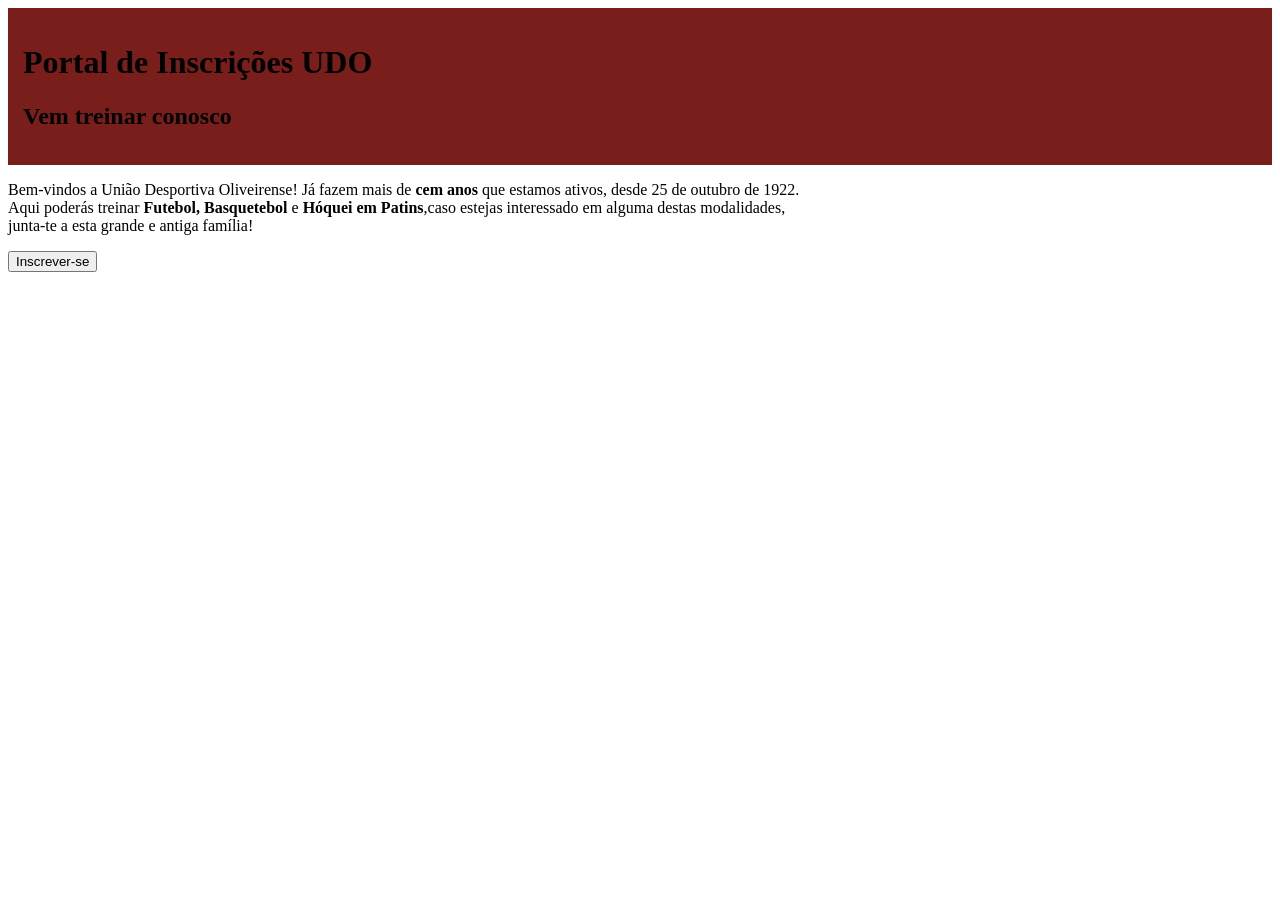
==== Index.html @ b37aa070 "Update Index.html" ====
<html lang="pt-pt">
    <head>
        <meta charset="UTF-8">
        <title>União Desportiva Oliveirense</title>
        <link rel="stylesheet" href="style.css">
    </head>
    <body>
        <header>
            <h1>Portal de Inscrições UDO</h1>
            <h2>Vem treinar conosco</h2>
        </header>
        
        <main>
            
            <p>Bem-vindos a União Desportiva Oliveirense! Já fazem mais de <b>cem anos</b> que estamos ativos, desde 25 de outubro de 1922.<br> 
                Aqui poderás treinar <b>Futebol, Basquetebol</b> e <b>Hóquei em Patins</b>,caso estejas interessado em alguma destas modalidades, <br>
                junta-te a esta grande e antiga família! <br></p>
            <a href="https://www.google.com/"><button >Inscrever-se</button></a>
        </main>
    </body>
</html>
---- style.css ----
header{
    background-color: #7A1E1C;
    padding: 15px;
    
    size: 20px;
}
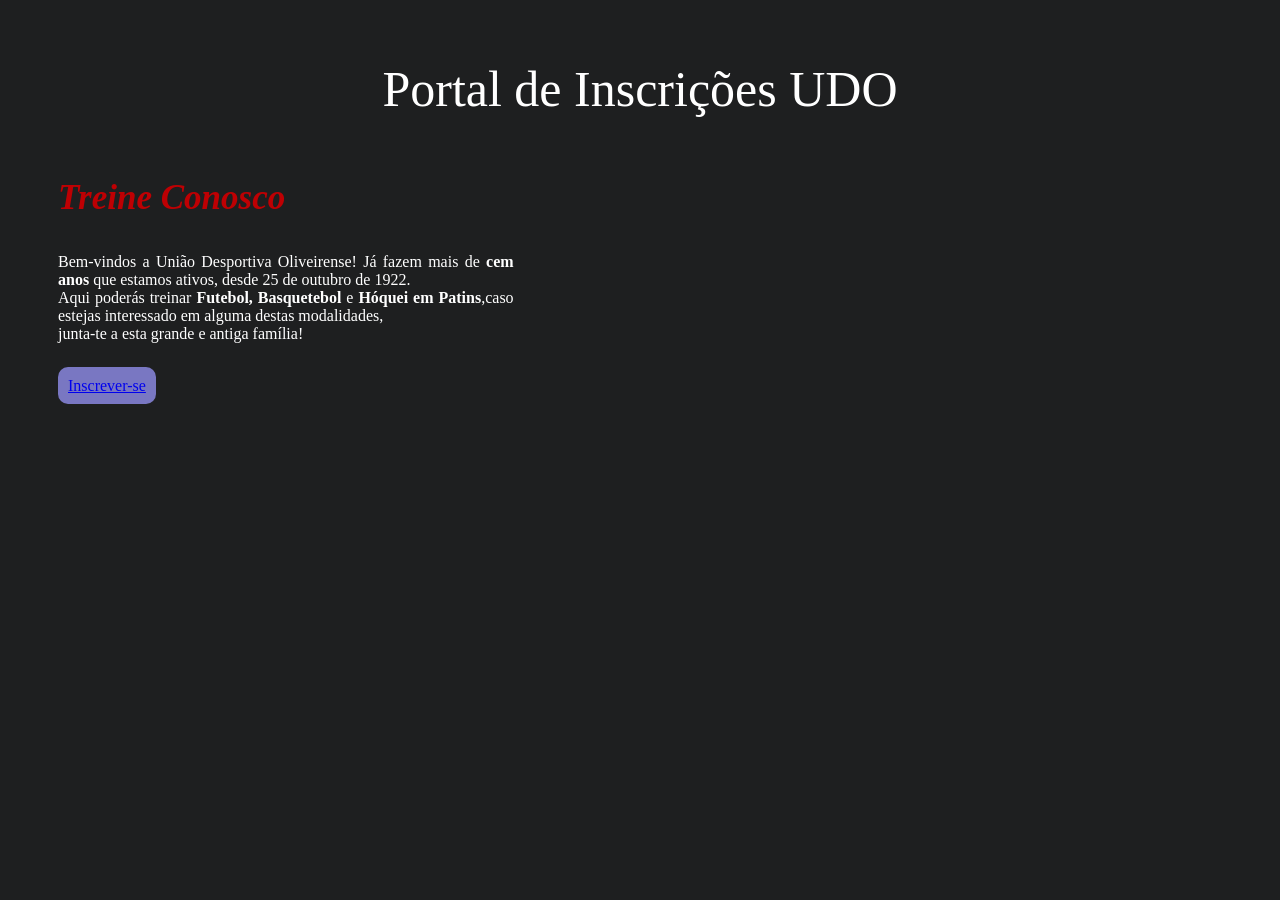
==== commit e8f2354a: "Css_e_main_alterados" ====
--- a/Index.html
+++ b/Index.html
@@ -7,16 +7,17 @@
     </head>
     <body>
         <header>
-            <h1>Portal de Inscrições UDO</h1>
-            <h2>Vem treinar conosco</h2>
+            Portal de Inscrições UDO
+            
         </header>
         
         <main>
-            
+            <b><p style="font-size: 35px; color: #be0003; font-style: italic; font-family: Merriweather;">Treine Conosco</p></b>
             <p>Bem-vindos a União Desportiva Oliveirense! Já fazem mais de <b>cem anos</b> que estamos ativos, desde 25 de outubro de 1922.<br> 
                 Aqui poderás treinar <b>Futebol, Basquetebol</b> e <b>Hóquei em Patins</b>,caso estejas interessado em alguma destas modalidades, <br>
                 junta-te a esta grande e antiga família! <br></p>
-            <a href="https://www.google.com/"><button >Inscrever-se</button></a>
+                <br>
+            <a href="https://www.google.com/" class="butao_formulário">Inscrever-se</a>
         </main>
     </body>
 </html>
--- a/style.css
+++ b/style.css
@@ -1,8 +1,45 @@
 
-header{
-    background-color: #7A1E1C;
-    padding: 15px;
-    
-    size: 20px;
+@font-face{
+    font-family: 'Merriweather';
+    src: url('../Merriweather/Merriweather-VariableFont_opsz\,wdth\,wght.ttf') format('truetype');
+    font-style: normal;
+    font-weight: normal;
 }
 
+body{
+    background-color: #1E1F20;
+}
+header{
+    font-family: Merriweather;
+    color: white;
+    margin: 50px;
+    padding: 10px;
+    text-align: center;
+    font-size: 50px;
+}
+
+
+main{
+    color: white;
+    margin: 50px;
+    font-size:medium;
+    text-align:justify;
+    margin-right: 60%;
+}
+
+.butao_formulário{
+    text-align: center;
+    size: 50px;
+    border-radius: 10px;
+    padding: 10px;
+    background-color: rgb(121, 119, 194);
+    transition: .5s;
+}
+
+.butao_formulário:hover{
+    border-color: black;
+    background-color: white;
+    color: red;
+}
+
+
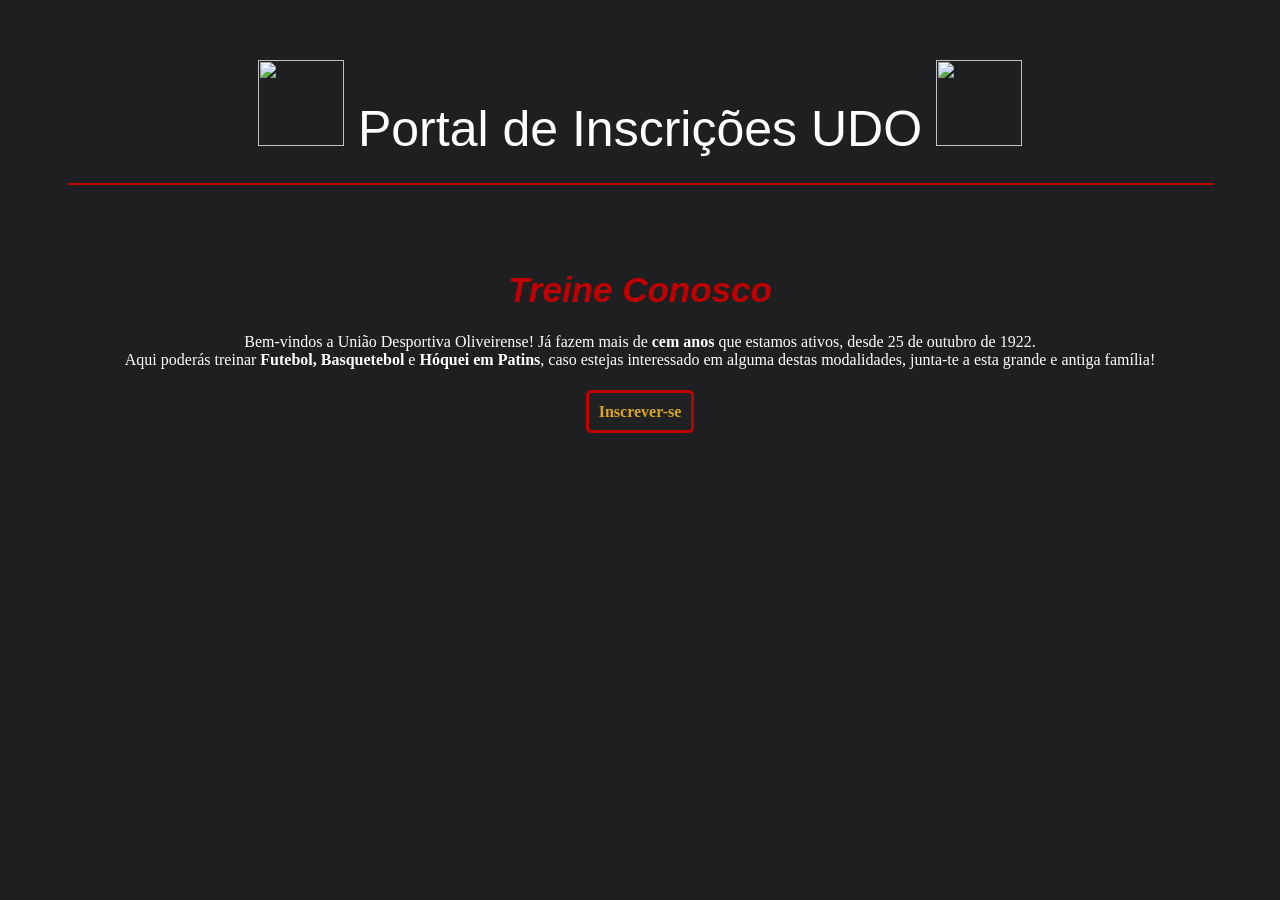
==== commit 3640ef2b: "Correções e modificações do html e css" ====
--- a/Index.html
+++ b/Index.html
@@ -2,22 +2,24 @@
 <html lang="pt-pt">
     <head>
         <meta charset="UTF-8">
-        <title>União Desportiva Oliveirense</title>
+        <link rel="shortcut icon" href="../favicon_io/favicon.ico" type="image/x-icon">
+        <title>União Desportiva Oliveirense </title>
         <link rel="stylesheet" href="style.css">
     </head>
+    
     <body>
         <header>
-            Portal de Inscrições UDO
-            
+            <img src="../Logo_UDO.png" width="86px"> Portal de Inscrições UDO <img src="../Logo_UDO.png" width="86px">
+            <hr color=" #be0003" width="100%" size="2">
         </header>
         
         <main>
-            <b><p style="font-size: 35px; color: #be0003; font-style: italic; font-family: Merriweather;">Treine Conosco</p></b>
+            <h1>Treine Conosco</h1>
             <p>Bem-vindos a União Desportiva Oliveirense! Já fazem mais de <b>cem anos</b> que estamos ativos, desde 25 de outubro de 1922.<br> 
-                Aqui poderás treinar <b>Futebol, Basquetebol</b> e <b>Hóquei em Patins</b>,caso estejas interessado em alguma destas modalidades, <br>
+                Aqui poderás treinar <b>Futebol, Basquetebol</b> e <b>Hóquei em Patins</b>, caso estejas interessado em alguma destas modalidades,
                 junta-te a esta grande e antiga família! <br></p>
                 <br>
-            <a href="https://www.google.com/" class="butao_formulário">Inscrever-se</a>
+            <a href="https://www.google.com/" class="butao_formulário"><b>Inscrever-se</b></a>
         </main>
     </body>
 </html>
--- a/style.css
+++ b/style.css
@@ -7,10 +7,11 @@
 }
 
 body{
+    
     background-color: #1E1F20;
 }
 header{
-    font-family: Merriweather;
+    font-family: Merriweather, Bahnschrift SemiBold, Arial;
     color: white;
     margin: 50px;
     padding: 10px;
@@ -21,23 +22,31 @@
 
 main{
     color: white;
+    text-align: center;
     margin: 50px;
     font-size:medium;
-    text-align:justify;
-    margin-right: 60%;
+}
+h1{
+    font-size: 35px; 
+    color: #be0003; 
+    font-style: italic; 
+    font-family: Merriweather, Bahnschrift SemiBold, Arial;
 }
 
 .butao_formulário{
+    border: 3px solid #be0003;
+    color: goldenrod;
+    background-color: #202122;
     text-align: center;
-    size: 50px;
-    border-radius: 10px;
+    font-weight: 600;
+    text-decoration:none;/*tira o underline do herf*/
+    border-radius: 5px;
     padding: 10px;
-    background-color: rgb(121, 119, 194);
     transition: .5s;
 }
 
 .butao_formulário:hover{
-    border-color: black;
+    border-color: #be0003;
     background-color: white;
     color: red;
 }
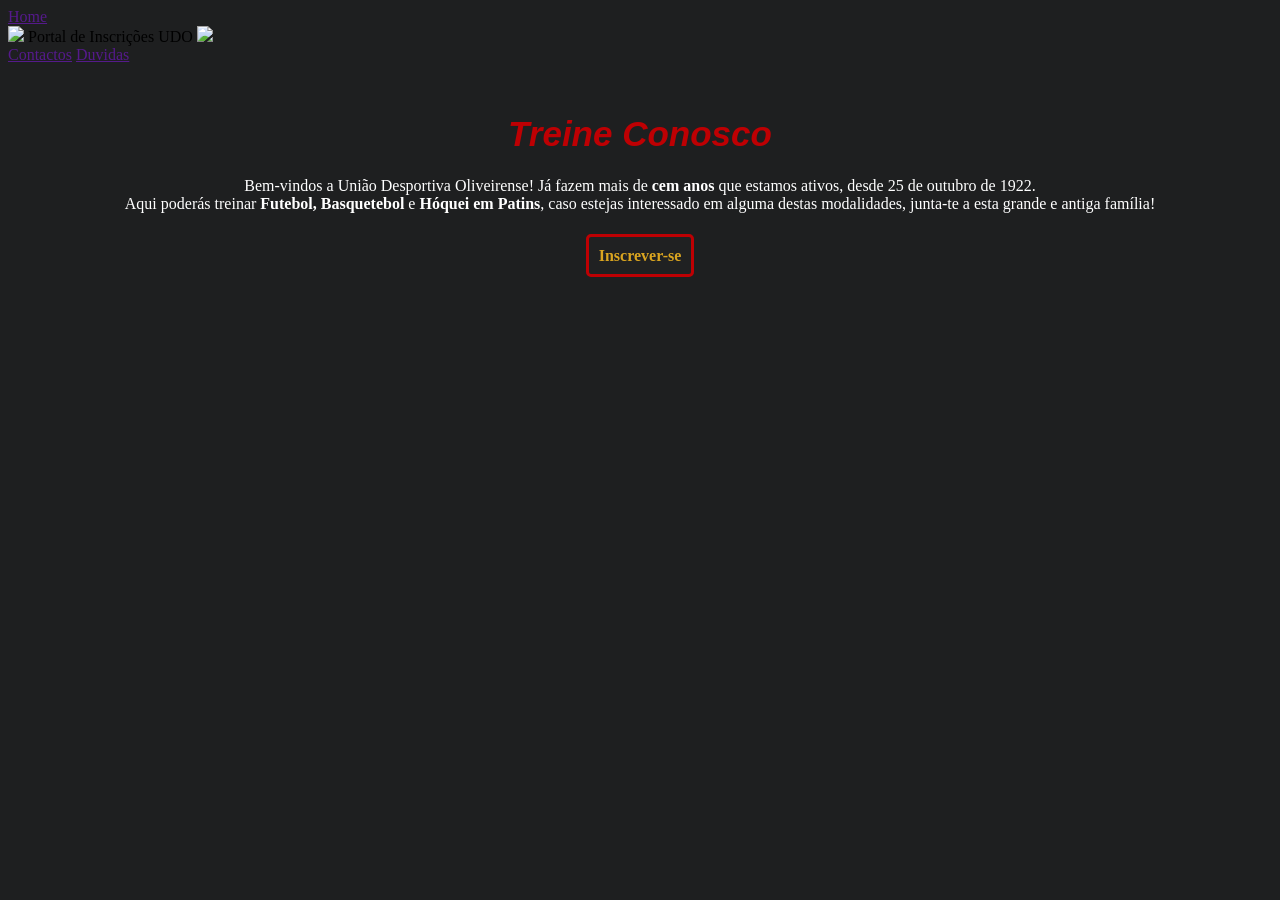
==== commit 70ce89cc: "1ºparte do novo csss Aparecia um espaço quando colocava-se uma imagem criava-se um espaço no lado di" ====
--- a/Index.html
+++ b/Index.html
@@ -8,10 +8,16 @@
     </head>
     
     <body>
-        <header>
-            <img src="../Logo_UDO.png" width="86px"> Portal de Inscrições UDO <img src="../Logo_UDO.png" width="86px">
-            <hr color=" #be0003" width="100%" size="2">
-        </header>
+        <div class="header">
+            <div class="header_esquerda"><a href="">Home</a></div>
+            <div class="header_centro"> 
+                <img src="../Logo_UDO.png" class="logo">
+                Portal de Inscrições UDO 
+                <img src="../Logo_UDO.png" class="logo">
+            </div>
+            <div class="header_dierita"><a href="">Contactos</a> <a href="">Duvidas</a></div>
+            
+        </div>
         
         <main>
             <h1>Treine Conosco</h1>
@@ -19,7 +25,7 @@
                 Aqui poderás treinar <b>Futebol, Basquetebol</b> e <b>Hóquei em Patins</b>, caso estejas interessado em alguma destas modalidades,
                 junta-te a esta grande e antiga família! <br></p>
                 <br>
-            <a href="https://www.google.com/" class="butao_formulário"><b>Inscrever-se</b></a>
+            <a href="formulario.html" class="butao_formulário"><b>Inscrever-se</b></a>
         </main>
     </body>
 </html>
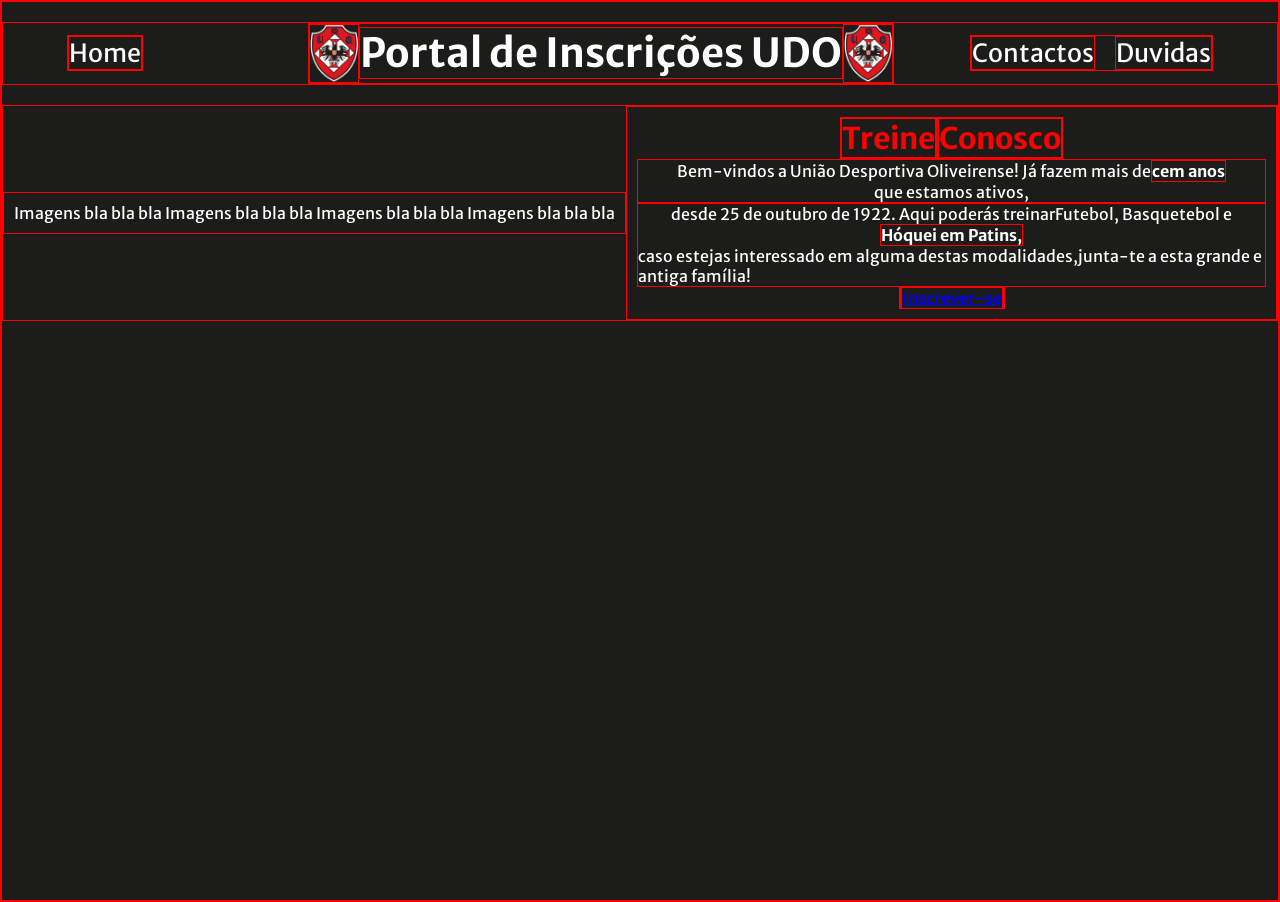
==== commit 9f209989: "Continuação do CSS" ====
--- a/Index.html
+++ b/Index.html
@@ -2,30 +2,44 @@
 <html lang="pt-pt">
     <head>
         <meta charset="UTF-8">
-        <link rel="shortcut icon" href="../favicon_io/favicon.ico" type="image/x-icon">
+        <link rel="shortcut icon" href="favicon.ico" type="image/x-icon">
         <title>União Desportiva Oliveirense </title>
         <link rel="stylesheet" href="style.css">
     </head>
     
     <body>
+    <!--Inicio do Header-->
         <div class="header">
             <div class="header_esquerda"><a href="">Home</a></div>
             <div class="header_centro"> 
-                <img src="../Logo_UDO.png" class="logo">
-                Portal de Inscrições UDO 
-                <img src="../Logo_UDO.png" class="logo">
+                <img src="Logo_UDO.png">
+                <h1>Portal de Inscrições UDO </h1>
+                <img src="Logo_UDO.png">
             </div>
             <div class="header_dierita"><a href="">Contactos</a> <a href="">Duvidas</a></div>
+        </div>
+        <!--Fim do Header-->
+
+        <div class="main">
+            <div class="main_esquerda">
+                Imagens bla bla bla
+                Imagens bla bla bla
+                Imagens bla bla bla
+                Imagens bla bla bla
+            </div>
+            <div class="main_direita">
+                <div class="Cima"><h2>Treine</h2></div>
+                <div class="Baixo"><h2>Conosco</h2></div>
+                <p>Bem-vindos a União Desportiva Oliveirense! Já fazem mais de <b>cem anos</b> que estamos ativos, <p>desde 25 de outubro de 1922.
+                    Aqui poderás treinarFutebol, Basquetebol</b> e <b>Hóquei em Patins,</b> caso estejas interessado em alguma destas modalidades,junta-te a esta grande e antiga família!
+                </p>
+
+                    <div class="butao_formulário">
+                        <a href="formulario.html" class="butao_formulário"><b>Inscrever-se</b></a>
+                    </div>
+                    
+            </div>
+        </div>
             
-        </div>
-        
-        <main>
-            <h1>Treine Conosco</h1>
-            <p>Bem-vindos a União Desportiva Oliveirense! Já fazem mais de <b>cem anos</b> que estamos ativos, desde 25 de outubro de 1922.<br> 
-                Aqui poderás treinar <b>Futebol, Basquetebol</b> e <b>Hóquei em Patins</b>, caso estejas interessado em alguma destas modalidades,
-                junta-te a esta grande e antiga família! <br></p>
-                <br>
-            <a href="formulario.html" class="butao_formulário"><b>Inscrever-se</b></a>
-        </main>
     </body>
 </html>
--- a/style.css
+++ b/style.css
@@ -1,54 +1,133 @@
+/*Importação da Familia*/
+@import url('https://fonts.googleapis.com/css2?family=Merriweather+Sans:ital,wght@0,300..800;1,300..800&display=swap');
 
-@font-face{
-    font-family: 'Merriweather';
-    src: url('../Merriweather/Merriweather-VariableFont_opsz\,wdth\,wght.ttf') format('truetype');
-    font-style: normal;
-    font-weight: normal;
+
+*{
+    border: 1px solid red;
+    margin: 0;
+    padding: 0;
+    box-sizing:border-box;/*Serve para definir o tamanho total de um elemento (largura e altura)*/
 }
 
 body{
+    display: block;/*Faz que o elemento se comporte como um bloco*/
+    min-height: 100vh;/*Serve para ocupar a página toda*/
+    font-family: "Merriweather Sans", 'Times New Roman', Times, serif;
+    background-color: #1C1C1A;
     
-    background-color: #1E1F20;
+    
 }
-header{
-    font-family: Merriweather, Bahnschrift SemiBold, Arial;
-    color: white;
-    margin: 50px;
-    padding: 10px;
-    text-align: center;
-    font-size: 50px;
-}
+/*Inicio da classe Header*/
+    .header{
+        display: flex;
+        flex-wrap: wrap;/*Faz que os itens quebrem em linhas se não houver espaço*/
+        align-items: center;/*alinha os itens no eixo do y(vertical)*/
+        justify-content: space-between;/*alinha os itens no eixo do x (horizontal)* e deixas as laterias coladas e o meio no centro*/
+        margin: 20px 0px 20px 0px;/*top right bottom left*/
+        font-size: 25px;
+        gap: 20px;/*espaço entre os itens*/
+        color: white;
+        
+    }
+    /*Inicio da subclasse Header_Esquerda*/
+    .header_esquerda{
+        display: flex;
+        margin-left: 5%;
+        
+    }
+
+    .header_esquerda a{
+        text-decoration: none;
+        color: white;
+        transition: 0.5s;
+    }
+
+    .header_esquerda a:hover{
+        color: red;
+    }
+    /*Fim da subclasse Header_Esquerda*/
+
+    /*Inicio da subclasse Header_Centro*/
+    .header_centro{
+        display: flex;/*Os elemetos ficam lado a lado*/
+        align-items: center;/*alinha os itens no eixo do y(vertical)*/
+        justify-content: center;
+        margin-left: 7%;
+        display: flex;
+        align-items: center;
+
+    }
+
+    .header_centro h1{
+        font-size: 40px;
+    }
+
+    .header_centro img{
+        width: 50px;
+    }
+
+    /*Fim da subclasse Header_Centro*/
 
 
-main{
-    color: white;
-    text-align: center;
-    margin: 50px;
-    font-size:medium;
-}
-h1{
-    font-size: 35px; 
-    color: #be0003; 
-    font-style: italic; 
-    font-family: Merriweather, Bahnschrift SemiBold, Arial;
-}
+    /*Inicio da subclasse Header_Direita*/
+    .header_dierita{
+        display: flex;
+        margin-right: 5%;
+        gap: 20px;/*espaço entre os itens*/
+    }
 
-.butao_formulário{
-    border: 3px solid #be0003;
-    color: goldenrod;
-    background-color: #202122;
-    text-align: center;
-    font-weight: 600;
-    text-decoration:none;/*tira o underline do herf*/
-    border-radius: 5px;
-    padding: 10px;
-    transition: .5s;
-}
+    .header_dierita a{
+        text-decoration: none;
+        color: white;
+        transition: 0.5s;
+    }
 
-.butao_formulário:hover{
-    border-color: #be0003;
-    background-color: white;
-    color: red;
-}
+    .header_dierita a:hover{
+        color: red;
+    }
+    /*Fim da subclasse Header_Direita*/
+/*Fim da classe Header*/
 
+/*Inicio da classe Main*/
+    .main{
+        display: flex;
+        justify-content:space-around;/*Alinha no eixo do x*/
+        align-items: center;/*Alinha no eixo do y*/
+        color: white;
+    }
 
+    /*Inicio da subclasse Main_esquerda*/
+    .main_esquerda{
+        display: flex;
+        padding: 10px;
+    }
+    /*Fim da subclasse Main_esquerda*/
+
+    /*Inicio da subclasse Main_Direita*/
+    .main_direita{
+        display: flex;
+        flex-wrap: wrap;
+        justify-content: center;/*Alinha no eixo do x*/
+        padding: 10px 10px;
+        flex: 1;/*Faz que os intens ocupem o mesmo espaço*/
+    }
+
+    .main_direita h2{
+        font-size: 30px;
+        color: red;
+    }
+    .main_direita p1{
+        display: flex;
+        flex-wrap: wrap;
+        align-items: center;
+        justify-content: center;
+    }
+
+    .main_direita p{
+        display: flex;
+        flex-wrap: wrap;
+        align-items: center;
+        justify-content: center;
+    }
+    /*Fim da subclasse Main_Direita*/
+/*Fim da classe Main*/
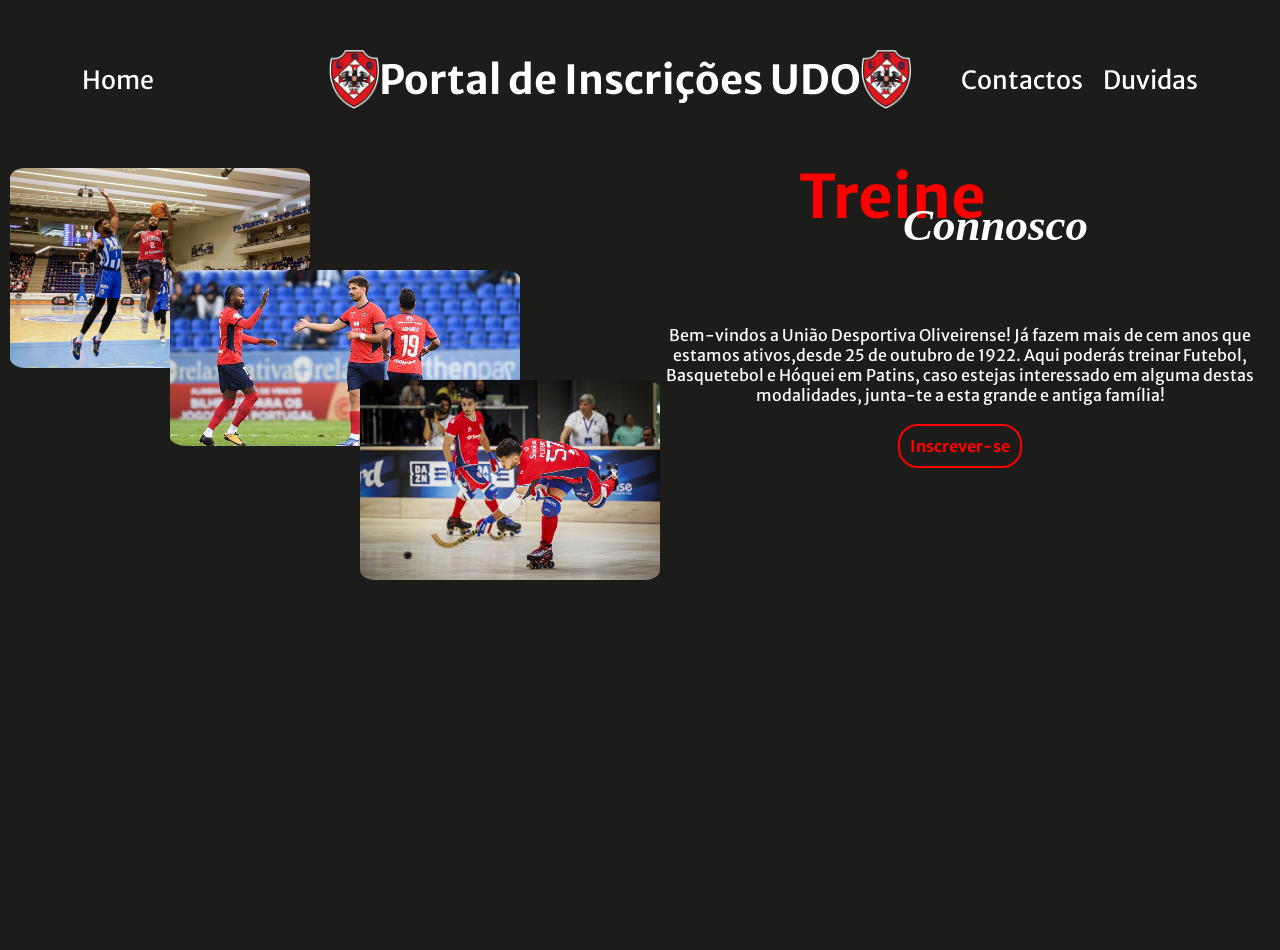
==== commit 6beed662: "Css_e_Index" ====
--- a/Index.html
+++ b/Index.html
@@ -10,36 +10,43 @@
     <body>
     <!--Inicio do Header-->
         <div class="header">
-            <div class="header_esquerda"><a href="">Home</a></div>
+            <div class="header_esquerda"><a href="https://udoliveirensesad.pt/">Home</a></div>
             <div class="header_centro"> 
                 <img src="Logo_UDO.png">
                 <h1>Portal de Inscrições UDO </h1>
                 <img src="Logo_UDO.png">
             </div>
-            <div class="header_dierita"><a href="">Contactos</a> <a href="">Duvidas</a></div>
+            <div class="header_dierita"><a href="https://udoliveirensesad.pt/contactos/">Contactos</a> <a href="https://udoliveirensesad.pt/contactos/">Duvidas</a></div>
         </div>
         <!--Fim do Header-->
 
+        <!--Inicio do Titulo-->
+        <div class="Titulo">
+            <div class="Cima"><h2>Treine</h2></div>
+            <div class="Baixo"><h2>Connosco</h2></div>
+        </div>
+        <!--Fim do Titulo-->
+
+
         <div class="main">
             <div class="main_esquerda">
-                Imagens bla bla bla
-                Imagens bla bla bla
-                Imagens bla bla bla
-                Imagens bla bla bla
+                <div class="Desporto1"><img src="UDO_Basketball.jpg"></div>
+                <div class="Desporto2"><img src="UDO_Futebol.jpg"></div>
+                <div class="Desporto3"><img src="UDO_Hoquei.jpg" ></div>
             </div>
+
+            
             <div class="main_direita">
-                <div class="Cima"><h2>Treine</h2></div>
-                <div class="Baixo"><h2>Conosco</h2></div>
-                <p>Bem-vindos a União Desportiva Oliveirense! Já fazem mais de <b>cem anos</b> que estamos ativos, <p>desde 25 de outubro de 1922.
-                    Aqui poderás treinarFutebol, Basquetebol</b> e <b>Hóquei em Patins,</b> caso estejas interessado em alguma destas modalidades,junta-te a esta grande e antiga família!
+                <p>Bem-vindos a União Desportiva Oliveirense! Já fazem mais de cem anos que estamos ativos,desde 25 de outubro de 1922.
+                Aqui poderás treinar Futebol, Basquetebol e Hóquei em Patins, caso estejas interessado em alguma destas modalidades, junta-te a esta grande e antiga família!
                 </p>
 
                     <div class="butao_formulário">
-                        <a href="formulario.html" class="butao_formulário"><b>Inscrever-se</b></a>
+                        <a href="formulario.html"><b>Inscrever-se</b></a>
                     </div>
                     
             </div>
         </div>
-            
+        <script src="app.js"></script>
     </body>
 </html>
--- a/style.css
+++ b/style.css
@@ -3,7 +3,6 @@
 
 
 *{
-    border: 1px solid red;
     margin: 0;
     padding: 0;
     box-sizing:border-box;/*Serve para definir o tamanho total de um elemento (largura e altura)*/
@@ -27,6 +26,10 @@
         font-size: 25px;
         gap: 20px;/*espaço entre os itens*/
         color: white;
+        margin-top: 50px;
+        margin-left: 20px;
+        margin-right: 20px;
+        margin-bottom: 50px;
         
     }
     /*Inicio da subclasse Header_Esquerda*/
@@ -52,7 +55,7 @@
         display: flex;/*Os elemetos ficam lado a lado*/
         align-items: center;/*alinha os itens no eixo do y(vertical)*/
         justify-content: center;
-        margin-left: 7%;
+        margin-left: 10%;
         display: flex;
         align-items: center;
 
@@ -85,49 +88,128 @@
     .header_dierita a:hover{
         color: red;
     }
+    
     /*Fim da subclasse Header_Direita*/
 /*Fim da classe Header*/
 
+
+
+/*Inicio da classe Titulo*/
+    .Titulo{
+        display: flex;
+        position: relative;
+        justify-content: right;
+        width: auto;
+        height: auto;
+        margin-bottom: -5%;
+    }
+    
+    .Cima{
+        font-size: 40px;
+        color: red;
+        padding-right: 23%;
+        z-index: -1;
+    }
+
+    .Baixo{
+        position: absolute;
+        color: white;
+        padding-top: 40px;
+        padding-right: 15%;
+        font-style: italic;
+        font-family: 'Times New Roman', Times, serif;
+        font-size: 30px;
+        z-index: 1;
+    }
+
+/*Inicio da classe Titulo*/
+
+
 /*Inicio da classe Main*/
     .main{
-        display: flex;
-        justify-content:space-around;/*Alinha no eixo do x*/
+        margin-top: 20px;
+        display: flex;
+        justify-content:space-between;/*Alinha no eixo do x*/
         align-items: center;/*Alinha no eixo do y*/
         color: white;
     }
 
     /*Inicio da subclasse Main_esquerda*/
     .main_esquerda{
-        display: flex;
+        flex: 2;
+        height: 400px;
         padding: 10px;
-    }
+        display: flex;
+        position: relative;
+    }
+    
+    .Desporto1 img{
+        position: absolute;
+        width: 300px;
+        z-index: 1;
+        margin-top: -5%;
+        border-radius: 5%;
+    }
+
+    .Desporto2 img{
+        position: absolute;
+        width: 350px;
+        border-radius: 5%;
+        align-self: center;
+        margin-top: 70px;
+        margin-left: 160px;
+        z-index: 2;
+    }
+
+    .Desporto3 img{
+        position: absolute;
+        width: 300px;
+        border-radius: 5%;
+        
+        margin-top: 180px;
+        margin-left: 350px;
+        z-index: 2;
+    }
+
     /*Fim da subclasse Main_esquerda*/
 
     /*Inicio da subclasse Main_Direita*/
     .main_direita{
         display: flex;
+        flex: 2;
         flex-wrap: wrap;
         justify-content: center;/*Alinha no eixo do x*/
         padding: 10px 10px;
-        flex: 1;/*Faz que os intens ocupem o mesmo espaço*/
     }
 
     .main_direita h2{
         font-size: 30px;
         color: red;
     }
-    .main_direita p1{
+
+    .main_direita p{
         display: flex;
         flex-wrap: wrap;
-        align-items: center;
+        text-align: center;
         justify-content: center;
-    }
-
-    .main_direita p{
-        display: flex;
-        flex-wrap: wrap;
-        align-items: center;
-        justify-content: center;
+        margin-bottom: 5%;
+    }
+
+
+    .butao_formulário a{
+        text-decoration: none;
+        color: red;
+        border: 2px solid red;
+        border-radius: 20px;
+        padding: 10px 10px;
+        transition: 1s;
+
+    }
+
+    .butao_formulário a:hover{
+        border: 3px solid #1c1a1c;
+        background-color: rgb(201, 22, 22);
+        color: #1c1a1c;
     }
     /*Fim da subclasse Main_Direita*/
 /*Fim da classe Main*/
